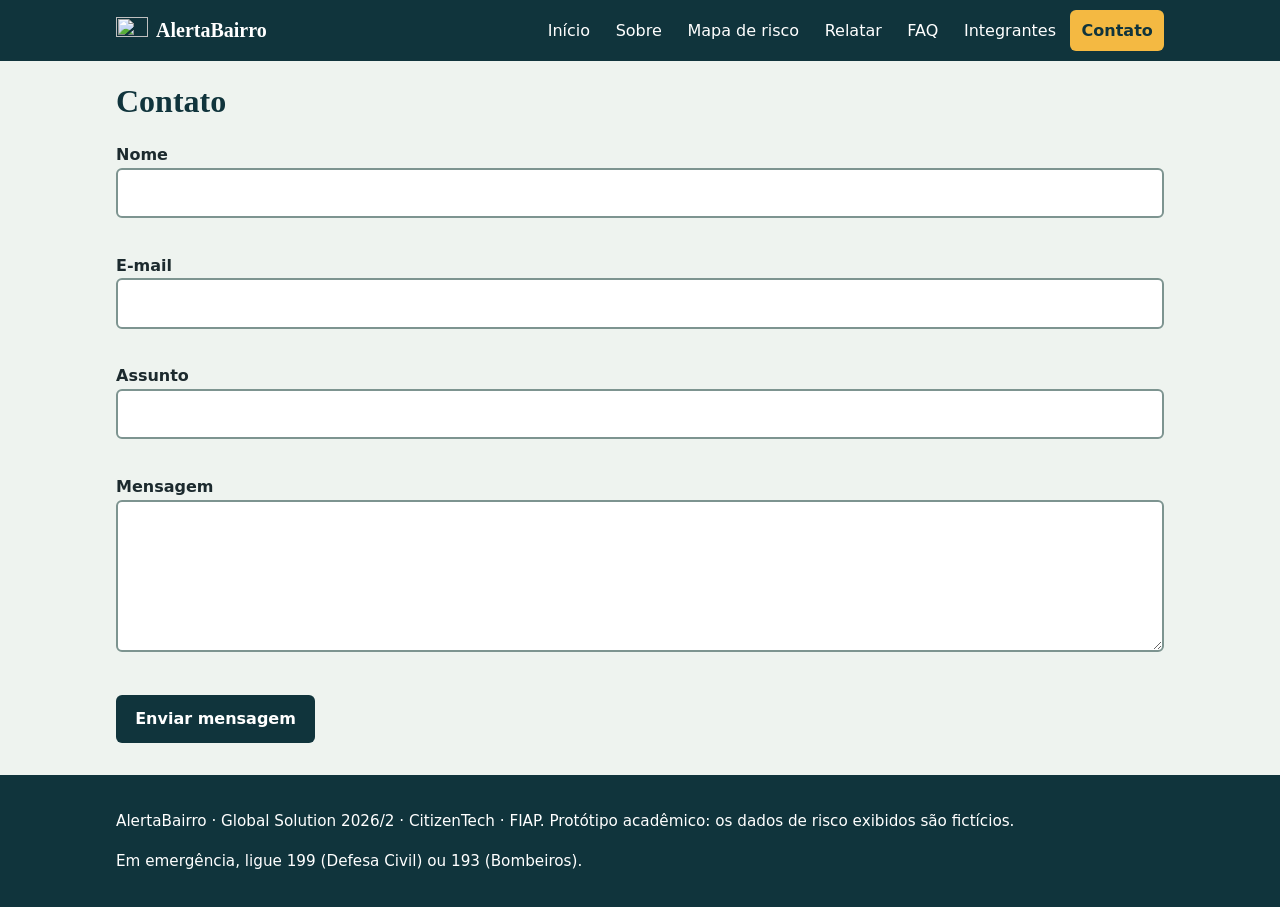
==== contato.html @ cb40888a "feat: criação das páginas e utilização de JS e CSS no projeto" ====
<!DOCTYPE html>
<html lang="pt-BR">
<head>
  <meta charset="UTF-8">
  <meta name="viewport" content="width=device-width, initial-scale=1">
  <title>Contato | AlertaBairro</title>
  <meta name="description" content="AlertaBairro: alerta comunitário de enchentes, rua a rua, para o Jardim Pantanal e região.">
  <link rel="icon" href="assets/img/logo.svg" type="image/svg+xml">
  <link rel="stylesheet" href="css/style.css">
</head>
<body>
  <a class="pular" href="#conteudo">Pular para o conteúdo</a>
  <header>
    <div class="barra">
      <a class="logo" href="index.html"><img src="assets/img/logo.svg" alt="" width="32" height="32">AlertaBairro</a>
      <button class="menu-toggle" type="button" aria-label="Abrir menu" aria-expanded="false" aria-controls="menu-principal">&#9776;</button>
      <nav id="menu-principal" aria-label="Menu principal"><ul><li><a href="index.html">Início</a></li><li><a href="sobre.html">Sobre</a></li><li><a href="mapa-risco.html">Mapa de risco</a></li><li><a href="relatar.html">Relatar</a></li><li><a href="faq.html">FAQ</a></li><li><a href="integrantes.html">Integrantes</a></li><li><a href="contato.html" aria-current="page">Contato</a></li></ul></nav>
    </div>
  </header>
  <main id="conteudo" class="container">
    <h1>Contato</h1>
    <form id="form-contato" novalidate>
      <label for="nome">Nome</label><input id="nome" name="nome" type="text" autocomplete="name"><span class="erro" id="erro-nome"></span>
      <label for="email">E-mail</label><input id="email" name="email" type="email" autocomplete="email"><span class="erro" id="erro-email"></span>
      <label for="assunto">Assunto</label><input id="assunto" name="assunto" type="text"><span class="erro" id="erro-assunto"></span>
      <label for="mensagem">Mensagem</label><textarea id="mensagem" name="mensagem" rows="5"></textarea><span class="erro" id="erro-mensagem"></span>
      <p><button class="botao" type="submit">Enviar mensagem</button></p>
      <p id="aviso-form" class="aviso" role="status" aria-live="polite"></p>
    </form>
  </main>
  <footer>
    <div class="container">
      <p>AlertaBairro · Global Solution 2026/2 · CitizenTech · FIAP. Protótipo acadêmico: os dados de risco exibidos são fictícios.</p>
      <p>Em emergência, ligue 199 (Defesa Civil) ou 193 (Bombeiros).</p>
    </div>
  </footer>
</body>
</html>
---- css/style.css ----
/* ==========================================================================
   AlertaBairro - folha de estilos única do site
   --------------------------------------------------------------------------
   ÍNDICE
    1. Variáveis de cor
    2. Base (reset, texto, títulos, imagens, links)
    3. Acessibilidade (foco e link "pular para o conteúdo")
    4. Layout geral (container e seções)
    5. Cabeçalho e menu
    6. Botões
    7. Página inicial (destaque, régua de nível, dados)
    8. Cartões e grades
    9. Selos de risco
   10. Formulários
   11. Mensagens de aviso
   12. Filtros do mapa de risco
   13. Acordeão do FAQ
   14. Página de integrantes
   15. Rodapé
   16. Responsividade (media queries)
   ========================================================================== */


/* 1. VARIÁVEIS DE COR
   Todas as cores do site ficam aqui. Para mudar a identidade visual,
   basta alterar estes valores: o resto do arquivo usa var(--nome). */
:root {
  --tinta: #10343c;    /* azul-petróleo escuro: cabeçalho, rodapé e títulos */
  --agua: #1f7a8c;     /* azul água: links e destaques */
  --fundo: #eef3ef;    /* cinza-esverdeado claro: fundo das páginas */
  --lama: #4a3f35;     /* marrom: borda da régua de nível */
  --amarelo: #f4b942;  /* amarelo de alerta: menu ativo, foco e risco médio */
  --perigo: #b3261e;   /* vermelho: erros, números do problema e risco crítico */
  --ok: #1b7f3b;       /* verde: campo válido e risco baixo */
  --texto: #1c2a2e;    /* cor do texto corrido */
}


/* 2. BASE
   Regras que valem para o site inteiro. */
* {
  box-sizing: border-box;  /* padding e borda não aumentam a largura do elemento */
}

body {
  margin: 0;
  font-family: system-ui, -apple-system, "Segoe UI", Roboto, sans-serif;  /* fonte do sistema: carrega rápido */
  color: var(--texto);
  background: var(--fundo);
  line-height: 1.6;  /* espaço entre linhas confortável para leitura */
}

h1, h2, h3 {
  font-family: Georgia, "Times New Roman", serif;  /* títulos com serifa, para dar personalidade */
  line-height: 1.2;
  color: var(--tinta);
}

img {
  max-width: 100%;  /* imagens nunca passam da largura da tela */
  height: auto;
}

a {
  color: var(--agua);
}


/* 3. ACESSIBILIDADE */

/* Contorno amarelo visível quando o elemento é focado pelo teclado (tecla Tab) */
a:focus-visible,
button:focus-visible,
input:focus-visible,
select:focus-visible,
textarea:focus-visible {
  outline: 3px solid var(--amarelo);
  outline-offset: 2px;
}

/* Link "Pular para o conteúdo": escondido fora da tela até receber foco do teclado */
.pular {
  position: absolute;
  left: -999px;
}

.pular:focus {
  left: 1rem;
  top: 1rem;
  background: #fff;
  padding: .5rem;
  z-index: 20;
}


/* 4. LAYOUT GERAL */

/* Centraliza o conteúdo e limita a largura em telas grandes */
.container {
  max-width: 1080px;
  margin: 0 auto;
  padding: 0 1rem;
}

/* Espaçamento vertical entre blocos de conteúdo */
section {
  padding: 1.5rem 0;
}


/* 5. CABEÇALHO E MENU */

header {
  background: var(--tinta);
}

/* Linha do cabeçalho: logo à esquerda, menu à direita.
   flex-wrap permite que o menu desça para a linha de baixo no celular. */
.barra {
  display: flex;
  flex-wrap: wrap;
  align-items: center;
  justify-content: space-between;
  max-width: 1080px;
  margin: 0 auto;
  padding: .6rem 1rem;
}

.logo {
  display: flex;
  align-items: center;
  gap: .5rem;
  color: #fff;
  text-decoration: none;
  font-family: Georgia, serif;
  font-size: 1.25rem;
  font-weight: 700;
}

/* Botão hambúrguer: escondido no computador, aparece só no celular (ver seção 16) */
.menu-toggle {
  display: none;
  background: none;
  border: 2px solid #fff;
  color: #fff;
  border-radius: 8px;
  font-size: 1.3rem;
  padding: .2rem .65rem;
  cursor: pointer;
}

/* Lista de links do menu, em linha */
nav ul {
  list-style: none;
  display: flex;
  flex-wrap: wrap;
  gap: .2rem;
  margin: 0;
  padding: 0;
}

nav a {
  display: block;
  color: #fff;
  text-decoration: none;
  padding: .5rem .7rem;
  border-radius: 6px;
}

nav a:hover {
  background: var(--agua);
}

/* Página atual: fica destacada em amarelo (atributo aria-current no HTML) */
nav a[aria-current="page"] {
  background: var(--amarelo);
  color: var(--tinta);
  font-weight: 700;
}


/* 6. BOTÕES */

/* Botão padrão (escuro) */
.botao {
  display: inline-block;
  background: var(--tinta);
  color: #fff;
  font: inherit;
  font-weight: 700;
  padding: .7rem 1.2rem;
  border: 0;
  border-radius: 6px;
  text-decoration: none;
  cursor: pointer;
}

/* Variação clara, com borda: usada como botão secundário */
.botao-claro {
  background: #fff;
  color: var(--tinta);
  border: 2px solid var(--tinta);
}


/* 7. PÁGINA INICIAL */

/* Destaque do topo: texto à esquerda e régua à direita (duas colunas) */
.hero {
  padding: 2.5rem 0;
  display: grid;
  gap: 2rem;
  grid-template-columns: 1.2fr 1fr;
  align-items: center;
}

.hero h1 {
  font-size: clamp(2rem, 5vw, 3rem);  /* o tamanho se adapta à largura da tela */
  margin: 0 0 .75rem;
}

/* Régua de nível da água: lista vertical com uma borda marrom, como uma régua de cota */
.regua {
  list-style: none;
  margin: 0;
  padding: 0;
  border-left: 8px solid var(--lama);
  background: #fff;
}

.regua li {
  padding: .55rem .9rem;
  border-bottom: 1px dashed #b9c7c3;
}

.regua li:last-child {
  border-bottom: 0;
}

/* Cor de cada nível da régua (0 = seco ... 4 = invadiu casas).
   A margem negativa faz a faixa colorida cobrir a borda marrom. */
.n0 { border-left: 8px solid #1b7f3b; margin-left: -8px; }
.n1 { border-left: 8px solid #7aa23a; margin-left: -8px; }
.n2 { border-left: 8px solid var(--amarelo); margin-left: -8px; }
.n3 { border-left: 8px solid #d9731a; margin-left: -8px; }
.n4 { border-left: 8px solid var(--perigo); margin-left: -8px; }

/* Bloco "O problema em dados": número grande (dt) e explicação (dd) */
.dados {
  display: grid;
  gap: 1rem 2rem;
  grid-template-columns: repeat(auto-fit, minmax(240px, 1fr));  /* as colunas se ajustam sozinhas */
}

.dados dt {
  font-family: Georgia, serif;
  font-size: 1.8rem;
  font-weight: 700;
  color: var(--perigo);
}

.dados dd {
  margin: 0 0 .5rem;
}

/* Texto pequeno com a citação das fontes */
.fonte {
  font-size: .9rem;
  color: #455a5f;
}


/* 8. CARTÕES E GRADES */

/* Grade que distribui os cartões em quantas colunas couberem na tela */
.grade {
  display: grid;
  gap: 1rem;
  grid-template-columns: repeat(auto-fit, minmax(230px, 1fr));
}

/* Cartão branco com borda suave: usado em "Como funciona", mapa de risco e integrantes */
.cartao {
  background: #fff;
  border: 1px solid #cdd9d5;
  border-radius: 8px;
  padding: 1.1rem;
}


/* 9. SELOS DE RISCO
   O JavaScript (js/risco.js) aplica estas classes conforme o nível calculado. */
.selo {
  display: inline-block;
  padding: .1rem .6rem;
  border-radius: 999px;  /* formato de pílula */
  font-size: .9rem;
  font-weight: 700;
}

.risco-baixo   { background: var(--ok);     color: #fff; }
.risco-medio   { background: var(--amarelo); color: var(--tinta); }
.risco-alto    { background: #b45309;       color: #fff; }
.risco-critico { background: var(--perigo); color: #fff; }


/* 10. FORMULÁRIOS
   Usados nas páginas de contato e de relato. */
label,
legend {
  font-weight: 600;
}

label {
  display: block;
  margin-top: 1rem;
}

/* Campos de texto, listas e áreas de texto ocupam toda a largura */
input,
select,
textarea {
  width: 100%;
  padding: .65rem;
  font: inherit;
  border: 2px solid #7d9490;
  border-radius: 6px;
  background: #fff;
}

/* Botões de opção e caixas de marcação mantêm o tamanho natural */
input[type="radio"],
input[type="checkbox"] {
  width: auto;
  margin-right: .5rem;
}

/* Rótulo de uma opção (rádio ou checkbox): texto normal, menos espaço em cima */
.opcao {
  font-weight: 400;
  margin-top: .4rem;
}

fieldset {
  border: 2px solid #7d9490;
  border-radius: 6px;
  margin: 1rem 0 0;
}

/* Estados de validação, aplicados pelo js/contato.js */
.invalido { border-color: var(--perigo); }
.valido   { border-color: var(--ok); }

/* Mensagem de erro embaixo de cada campo (reserva espaço para a tela não "pular") */
.erro {
  display: block;
  min-height: 1.3em;
  color: var(--perigo);
  font-size: .9rem;
}


/* 11. MENSAGENS DE AVISO
   Caixa de resultado do formulário e do simulador de relato. */
.aviso {
  margin-top: 1rem;
  padding: .8rem 1rem;
  border-radius: 6px;
  font-weight: 600;
}

/* Quando está vazia, a caixa não aparece */
.aviso:empty {
  display: none;
}

.aviso-ok   { background: #d9f0df; color: #124d25; }  /* sucesso */
.aviso-erro { background: #f9dcd9; color: #7a1710; }  /* erro */


/* 12. FILTROS DO MAPA DE RISCO */

/* Dois filtros lado a lado (bairro e nível) */
.filtros {
  display: grid;
  gap: 1rem;
  grid-template-columns: 1fr 1fr;
  max-width: 640px;
}


/* 13. ACORDEÃO DO FAQ
   Cada pergunta é um botão; o js/menu.js mostra e esconde a resposta. */
.acordeao-botao {
  display: block;
  width: 100%;
  text-align: left;
  font: inherit;
  font-weight: 700;
  background: #fff;
  border: 2px solid #cdd9d5;
  border-radius: 6px;
  padding: .8rem 1rem;
  margin-top: .6rem;
  cursor: pointer;
}

/* Pergunta aberta: borda azul */
.acordeao-botao[aria-expanded="true"] {
  border-color: var(--agua);
}

.acordeao-painel {
  padding: .6rem 1rem;
}


/* 14. PÁGINA DE INTEGRANTES */

/* Foto redonda de cada integrante */
.avatar {
  width: 96px;
  height: 96px;
  border-radius: 50%;
  background: #d6e4e0;
}


/* 15. RODAPÉ */
footer {
  background: var(--tinta);
  color: #fff;
  padding: 1.2rem 0;
  margin-top: 2rem;
  font-size: .95rem;
}

footer a {
  color: #fff;
}


/* 16. RESPONSIVIDADE */

/* Tablets e celulares (até 900 px): menu vira hambúrguer e o destaque vira uma coluna */
@media (max-width: 900px) {
  .menu-toggle {
    display: block;  /* mostra o botão hambúrguer */
  }

  /* Menu começa escondido e ocupa a linha inteira quando aberto (classe "aberto" via JS) */
  nav {
    display: none;
    flex-basis: 100%;
  }

  nav.aberto {
    display: block;
  }

  nav ul {
    flex-direction: column;  /* links um embaixo do outro */
    padding: .4rem 0 .6rem;
  }

  .hero {
    grid-template-columns: 1fr;
  }
}

/* Celulares pequenos (até 480 px): filtros um embaixo do outro */
@media (max-width: 480px) {
  .filtros {
    grid-template-columns: 1fr;
  }
}
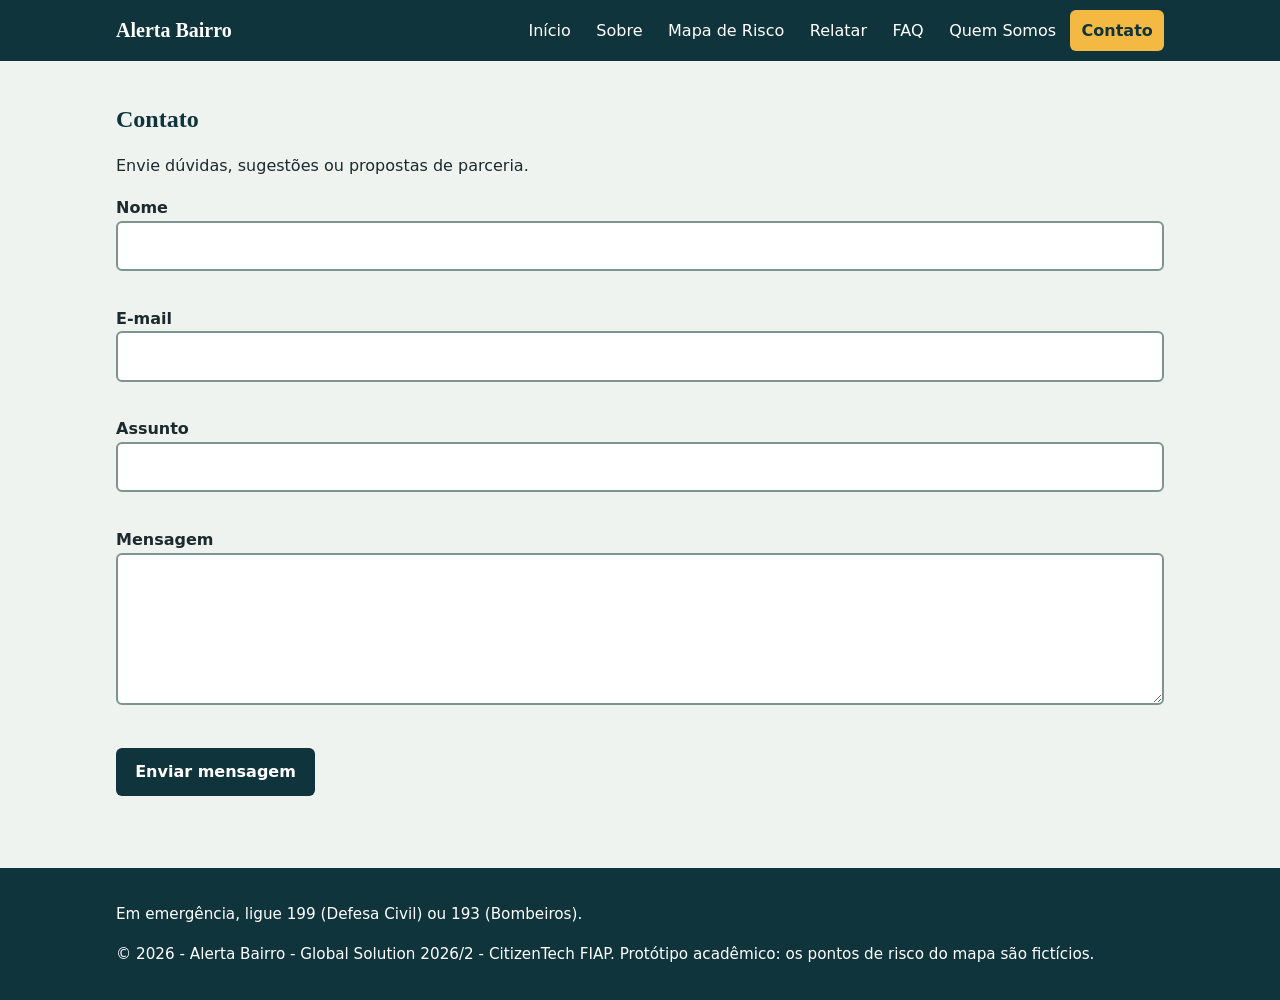
==== commit 268db3ce: "feat: atualizações" ====
--- a/contato.html
+++ b/contato.html
@@ -1,38 +1,86 @@
-<!DOCTYPE html>
-<html lang="pt-BR">
+<!doctype html>
+<html lang="pt-br">
 <head>
-  <meta charset="UTF-8">
-  <meta name="viewport" content="width=device-width, initial-scale=1">
-  <title>Contato | AlertaBairro</title>
-  <meta name="description" content="AlertaBairro: alerta comunitário de enchentes, rua a rua, para o Jardim Pantanal e região.">
-  <link rel="icon" href="assets/img/logo.svg" type="image/svg+xml">
-  <link rel="stylesheet" href="css/style.css">
+    <meta charset="UTF-8">
+    <meta name="viewport" content="width=device-width, initial-scale=1.0">
+    <meta name="description" content="Alerta Bairro: alerta comunitário de enchentes, rua a rua, para o Jardim Pantanal e região.">
+    <title>Contato | Alerta Bairro</title>
+    <link rel="icon" href="assets/img/logo.svg" type="image/svg+xml">
+    <link rel="stylesheet" href="css/style.css">
+    <link rel="stylesheet" href="css/menu.css">
+
+    <script src="js/menu.js" defer></script>
+    <script src="js/contato.js" defer></script>
 </head>
 <body>
-  <a class="pular" href="#conteudo">Pular para o conteúdo</a>
-  <header>
-    <div class="barra">
-      <a class="logo" href="index.html"><img src="assets/img/logo.svg" alt="" width="32" height="32">AlertaBairro</a>
-      <button class="menu-toggle" type="button" aria-label="Abrir menu" aria-expanded="false" aria-controls="menu-principal">&#9776;</button>
-      <nav id="menu-principal" aria-label="Menu principal"><ul><li><a href="index.html">Início</a></li><li><a href="sobre.html">Sobre</a></li><li><a href="mapa-risco.html">Mapa de risco</a></li><li><a href="relatar.html">Relatar</a></li><li><a href="faq.html">FAQ</a></li><li><a href="integrantes.html">Integrantes</a></li><li><a href="contato.html" aria-current="page">Contato</a></li></ul></nav>
-    </div>
-  </header>
-  <main id="conteudo" class="container">
-    <h1>Contato</h1>
-    <form id="form-contato" novalidate>
-      <label for="nome">Nome</label><input id="nome" name="nome" type="text" autocomplete="name"><span class="erro" id="erro-nome"></span>
-      <label for="email">E-mail</label><input id="email" name="email" type="email" autocomplete="email"><span class="erro" id="erro-email"></span>
-      <label for="assunto">Assunto</label><input id="assunto" name="assunto" type="text"><span class="erro" id="erro-assunto"></span>
-      <label for="mensagem">Mensagem</label><textarea id="mensagem" name="mensagem" rows="5"></textarea><span class="erro" id="erro-mensagem"></span>
-      <p><button class="botao" type="submit">Enviar mensagem</button></p>
-      <p id="aviso-form" class="aviso" role="status" aria-live="polite"></p>
-    </form>
-  </main>
-  <footer>
-    <div class="container">
-      <p>AlertaBairro · Global Solution 2026/2 · CitizenTech · FIAP. Protótipo acadêmico: os dados de risco exibidos são fictícios.</p>
-      <p>Em emergência, ligue 199 (Defesa Civil) ou 193 (Bombeiros).</p>
-    </div>
-  </footer>
+
+    <a class="pular" href="#conteudo">Pular para o conteúdo</a>
+
+    <header class="cabecalho">
+        <div class="container cabecalho-conteudo">
+            <a class="marca" href="index.html" aria-label="Alerta Bairro - Página inicial">
+                Alerta Bairro
+            </a>
+
+            <nav aria-label="Navegação principal">
+                <button id="botao-menu" class="hamburguer" type="button"
+                        aria-label="Abrir menu" aria-expanded="false" aria-controls="menu">
+                    <span></span>
+                    <span></span>
+                    <span></span>
+                </button>
+
+                <ul id="menu" class="menu">
+                    <li><a href="index.html">Início</a></li>
+                    <li><a href="sobre.html">Sobre</a></li>
+                    <li><a href="mapa-risco.html">Mapa de Risco</a></li>
+                    <li><a href="relatar.html">Relatar</a></li>
+                    <li><a href="faq.html">FAQ</a></li>
+                    <li><a href="integrantes.html">Quem Somos</a></li>
+                    <li><a href="contato.html" aria-current="page">Contato</a></li>
+                </ul>
+            </nav>
+        </div>
+    </header>
+
+    <main id="conteudo">
+        <!-- TÍTULO DA PÁGINA -->
+        <section class="secao container" aria-labelledby="titulo-pagina">
+            <h1 id="titulo-pagina">Contato</h1>
+            <p>Envie dúvidas, sugestões ou propostas de parceria.</p>
+
+            <form id="form-contato" novalidate>
+                <label for="nome">Nome</label>
+                <input id="nome" name="nome" type="text" autocomplete="name">
+                <span class="erro" id="erro-nome"></span>
+
+                <label for="email">E-mail</label>
+                <input id="email" name="email" type="email" autocomplete="email">
+                <span class="erro" id="erro-email"></span>
+
+                <label for="assunto">Assunto</label>
+                <input id="assunto" name="assunto" type="text">
+                <span class="erro" id="erro-assunto"></span>
+
+                <label for="mensagem">Mensagem</label>
+                <textarea id="mensagem" name="mensagem" rows="5"></textarea>
+                <span class="erro" id="erro-mensagem"></span>
+
+                <p>
+                    <button class="botao" type="submit">Enviar mensagem</button>
+                </p>
+                <p id="aviso-form" class="aviso" role="status" aria-live="polite"></p>
+            </form>
+        </section>
+    </main>
+
+    <!-- RODAPÉ -->
+    <footer class="rodape">
+        <div class="container">
+            <p>Em emergência, ligue 199 (Defesa Civil) ou 193 (Bombeiros).</p>
+            <p class="copyright">&copy; 2026 - Alerta Bairro - Global Solution 2026/2 - CitizenTech FIAP. Protótipo acadêmico: os pontos de risco do mapa são fictícios.</p>
+        </div>
+    </footer>
+
 </body>
 </html>
--- a/css/style.css
+++ b/css/style.css
@@ -6,7 +6,7 @@
     2. Base (reset, texto, títulos, imagens, links)
     3. Acessibilidade (foco e link "pular para o conteúdo")
     4. Layout geral (container e seções)
-    5. Cabeçalho e menu
+    5. Cabeçalho e menu (arquivo css/menu.css)
     6. Botões
     7. Página inicial (destaque, régua de nível, dados)
     8. Cartões e grades
@@ -25,44 +25,44 @@
    Todas as cores do site ficam aqui. Para mudar a identidade visual,
    basta alterar estes valores: o resto do arquivo usa var(--nome). */
 :root {
-  --tinta: #10343c;    /* azul-petróleo escuro: cabeçalho, rodapé e títulos */
-  --agua: #1f7a8c;     /* azul água: links e destaques */
-  --fundo: #eef3ef;    /* cinza-esverdeado claro: fundo das páginas */
-  --lama: #4a3f35;     /* marrom: borda da régua de nível */
-  --amarelo: #f4b942;  /* amarelo de alerta: menu ativo, foco e risco médio */
-  --perigo: #b3261e;   /* vermelho: erros, números do problema e risco crítico */
-  --ok: #1b7f3b;       /* verde: campo válido e risco baixo */
-  --texto: #1c2a2e;    /* cor do texto corrido */
+    --tinta: #10343c;    /* azul-petróleo escuro: cabeçalho, rodapé e títulos */
+    --agua: #1f7a8c;     /* azul água: links e destaques */
+    --fundo: #eef3ef;    /* cinza-esverdeado claro: fundo das páginas */
+    --lama: #4a3f35;     /* marrom: borda da régua de nível */
+    --amarelo: #f4b942;  /* amarelo de alerta: menu ativo, foco e risco médio */
+    --perigo: #b3261e;   /* vermelho: erros, números do problema e risco crítico */
+    --ok: #1b7f3b;       /* verde: campo válido e risco baixo */
+    --texto: #1c2a2e;    /* cor do texto corrido */
 }
 
 
 /* 2. BASE
    Regras que valem para o site inteiro. */
 * {
-  box-sizing: border-box;  /* padding e borda não aumentam a largura do elemento */
+    box-sizing: border-box;  /* padding e borda não aumentam a largura do elemento */
 }
 
 body {
-  margin: 0;
-  font-family: system-ui, -apple-system, "Segoe UI", Roboto, sans-serif;  /* fonte do sistema: carrega rápido */
-  color: var(--texto);
-  background: var(--fundo);
-  line-height: 1.6;  /* espaço entre linhas confortável para leitura */
+    margin: 0;
+    font-family: system-ui, -apple-system, "Segoe UI", Roboto, sans-serif;  /* fonte do sistema: carrega rápido */
+    color: var(--texto);
+    background: var(--fundo);
+    line-height: 1.6;  /* espaço entre linhas confortável para leitura */
 }
 
 h1, h2, h3 {
-  font-family: Georgia, "Times New Roman", serif;  /* títulos com serifa, para dar personalidade */
-  line-height: 1.2;
-  color: var(--tinta);
+    font-family: Georgia, "Times New Roman", serif;  /* títulos com serifa, para dar personalidade */
+    line-height: 1.2;
+    color: var(--tinta);
 }
 
 img {
-  max-width: 100%;  /* imagens nunca passam da largura da tela */
-  height: auto;
+    max-width: 100%;  /* imagens nunca passam da largura da tela */
+    height: auto;
 }
 
 a {
-  color: var(--agua);
+    color: var(--agua);
 }
 
 
@@ -74,22 +74,22 @@
 input:focus-visible,
 select:focus-visible,
 textarea:focus-visible {
-  outline: 3px solid var(--amarelo);
-  outline-offset: 2px;
+    outline: 3px solid var(--amarelo);
+    outline-offset: 2px;
 }
 
 /* Link "Pular para o conteúdo": escondido fora da tela até receber foco do teclado */
 .pular {
-  position: absolute;
-  left: -999px;
+    position: absolute;
+    left: -999px;
 }
 
 .pular:focus {
-  left: 1rem;
-  top: 1rem;
-  background: #fff;
-  padding: .5rem;
-  z-index: 20;
+    left: 1rem;
+    top: 1rem;
+    background: #fff;
+    padding: .5rem;
+    z-index: 20;
 }
 
 
@@ -97,109 +97,43 @@
 
 /* Centraliza o conteúdo e limita a largura em telas grandes */
 .container {
-  max-width: 1080px;
-  margin: 0 auto;
-  padding: 0 1rem;
+    max-width: 1080px;
+    margin: 0 auto;
+    padding: 0 1rem;
 }
 
 /* Espaçamento vertical entre blocos de conteúdo */
-section {
-  padding: 1.5rem 0;
-}
-
-
-/* 5. CABEÇALHO E MENU */
-
-header {
-  background: var(--tinta);
-}
-
-/* Linha do cabeçalho: logo à esquerda, menu à direita.
-   flex-wrap permite que o menu desça para a linha de baixo no celular. */
-.barra {
-  display: flex;
-  flex-wrap: wrap;
-  align-items: center;
-  justify-content: space-between;
-  max-width: 1080px;
-  margin: 0 auto;
-  padding: .6rem 1rem;
-}
-
-.logo {
-  display: flex;
-  align-items: center;
-  gap: .5rem;
-  color: #fff;
-  text-decoration: none;
-  font-family: Georgia, serif;
-  font-size: 1.25rem;
-  font-weight: 700;
-}
-
-/* Botão hambúrguer: escondido no computador, aparece só no celular (ver seção 16) */
-.menu-toggle {
-  display: none;
-  background: none;
-  border: 2px solid #fff;
-  color: #fff;
-  border-radius: 8px;
-  font-size: 1.3rem;
-  padding: .2rem .65rem;
-  cursor: pointer;
-}
-
-/* Lista de links do menu, em linha */
-nav ul {
-  list-style: none;
-  display: flex;
-  flex-wrap: wrap;
-  gap: .2rem;
-  margin: 0;
-  padding: 0;
-}
-
-nav a {
-  display: block;
-  color: #fff;
-  text-decoration: none;
-  padding: .5rem .7rem;
-  border-radius: 6px;
-}
-
-nav a:hover {
-  background: var(--agua);
-}
-
-/* Página atual: fica destacada em amarelo (atributo aria-current no HTML) */
-nav a[aria-current="page"] {
-  background: var(--amarelo);
-  color: var(--tinta);
-  font-weight: 700;
-}
+.secao {
+    padding-top: 1.5rem;
+    padding-bottom: 1.5rem;
+}
+
+
+/* 5. CABEÇALHO E MENU
+   Movido para o arquivo css/menu.css (logo, hambúrguer e links de navegação). */
 
 
 /* 6. BOTÕES */
 
 /* Botão padrão (escuro) */
 .botao {
-  display: inline-block;
-  background: var(--tinta);
-  color: #fff;
-  font: inherit;
-  font-weight: 700;
-  padding: .7rem 1.2rem;
-  border: 0;
-  border-radius: 6px;
-  text-decoration: none;
-  cursor: pointer;
+    display: inline-block;
+    background: var(--tinta);
+    color: #fff;
+    font: inherit;
+    font-weight: 700;
+    padding: .7rem 1.2rem;
+    border: 0;
+    border-radius: 6px;
+    text-decoration: none;
+    cursor: pointer;
 }
 
 /* Variação clara, com borda: usada como botão secundário */
-.botao-claro {
-  background: #fff;
-  color: var(--tinta);
-  border: 2px solid var(--tinta);
+.botao-secundario {
+    background: #fff;
+    color: var(--tinta);
+    border: 2px solid var(--tinta);
 }
 
 
@@ -207,34 +141,42 @@
 
 /* Destaque do topo: texto à esquerda e régua à direita (duas colunas) */
 .hero {
-  padding: 2.5rem 0;
-  display: grid;
-  gap: 2rem;
-  grid-template-columns: 1.2fr 1fr;
-  align-items: center;
+    padding-top: 2.5rem;
+    padding-bottom: 2.5rem;
+    display: grid;
+    gap: 2rem;
+    grid-template-columns: 1.2fr 1fr;
+    align-items: center;
 }
 
 .hero h1 {
-  font-size: clamp(2rem, 5vw, 3rem);  /* o tamanho se adapta à largura da tela */
-  margin: 0 0 .75rem;
+    font-size: clamp(2rem, 5vw, 3rem);  /* o tamanho se adapta à largura da tela */
+    margin: 0 0 .75rem;
+}
+
+/* Botões do destaque, lado a lado, com quebra de linha no celular */
+.hero-botoes {
+    display: flex;
+    flex-wrap: wrap;
+    gap: .75rem;
 }
 
 /* Régua de nível da água: lista vertical com uma borda marrom, como uma régua de cota */
 .regua {
-  list-style: none;
-  margin: 0;
-  padding: 0;
-  border-left: 8px solid var(--lama);
-  background: #fff;
+    list-style: none;
+    margin: 0;
+    padding: 0;
+    border-left: 8px solid var(--lama);
+    background: #fff;
 }
 
 .regua li {
-  padding: .55rem .9rem;
-  border-bottom: 1px dashed #b9c7c3;
+    padding: .55rem .9rem;
+    border-bottom: 1px dashed #b9c7c3;
 }
 
 .regua li:last-child {
-  border-bottom: 0;
+    border-bottom: 0;
 }
 
 /* Cor de cada nível da régua (0 = seco ... 4 = invadiu casas).
@@ -247,55 +189,55 @@
 
 /* Bloco "O problema em dados": número grande (dt) e explicação (dd) */
 .dados {
-  display: grid;
-  gap: 1rem 2rem;
-  grid-template-columns: repeat(auto-fit, minmax(240px, 1fr));  /* as colunas se ajustam sozinhas */
+    display: grid;
+    gap: 1rem 2rem;
+    grid-template-columns: repeat(auto-fit, minmax(240px, 1fr));  /* as colunas se ajustam sozinhas */
 }
 
 .dados dt {
-  font-family: Georgia, serif;
-  font-size: 1.8rem;
-  font-weight: 700;
-  color: var(--perigo);
+    font-family: Georgia, serif;
+    font-size: 1.8rem;
+    font-weight: 700;
+    color: var(--perigo);
 }
 
 .dados dd {
-  margin: 0 0 .5rem;
+    margin: 0 0 .5rem;
 }
 
 /* Texto pequeno com a citação das fontes */
 .fonte {
-  font-size: .9rem;
-  color: #455a5f;
+    font-size: .9rem;
+    color: #455a5f;
 }
 
 
 /* 8. CARTÕES E GRADES */
 
 /* Grade que distribui os cartões em quantas colunas couberem na tela */
-.grade {
-  display: grid;
-  gap: 1rem;
-  grid-template-columns: repeat(auto-fit, minmax(230px, 1fr));
+.grade-cards {
+    display: grid;
+    gap: 1rem;
+    grid-template-columns: repeat(auto-fit, minmax(230px, 1fr));
 }
 
 /* Cartão branco com borda suave: usado em "Como funciona", mapa de risco e integrantes */
 .cartao {
-  background: #fff;
-  border: 1px solid #cdd9d5;
-  border-radius: 8px;
-  padding: 1.1rem;
+    background: #fff;
+    border: 1px solid #cdd9d5;
+    border-radius: 8px;
+    padding: 1.1rem;
 }
 
 
 /* 9. SELOS DE RISCO
    O JavaScript (js/risco.js) aplica estas classes conforme o nível calculado. */
 .selo {
-  display: inline-block;
-  padding: .1rem .6rem;
-  border-radius: 999px;  /* formato de pílula */
-  font-size: .9rem;
-  font-weight: 700;
+    display: inline-block;
+    padding: .1rem .6rem;
+    border-radius: 999px;  /* formato de pílula */
+    font-size: .9rem;
+    font-weight: 700;
 }
 
 .risco-baixo   { background: var(--ok);     color: #fff; }
@@ -308,43 +250,43 @@
    Usados nas páginas de contato e de relato. */
 label,
 legend {
-  font-weight: 600;
+    font-weight: 600;
 }
 
 label {
-  display: block;
-  margin-top: 1rem;
+    display: block;
+    margin-top: 1rem;
 }
 
 /* Campos de texto, listas e áreas de texto ocupam toda a largura */
 input,
 select,
 textarea {
-  width: 100%;
-  padding: .65rem;
-  font: inherit;
-  border: 2px solid #7d9490;
-  border-radius: 6px;
-  background: #fff;
+    width: 100%;
+    padding: .65rem;
+    font: inherit;
+    border: 2px solid #7d9490;
+    border-radius: 6px;
+    background: #fff;
 }
 
 /* Botões de opção e caixas de marcação mantêm o tamanho natural */
 input[type="radio"],
 input[type="checkbox"] {
-  width: auto;
-  margin-right: .5rem;
+    width: auto;
+    margin-right: .5rem;
 }
 
 /* Rótulo de uma opção (rádio ou checkbox): texto normal, menos espaço em cima */
 .opcao {
-  font-weight: 400;
-  margin-top: .4rem;
+    font-weight: 400;
+    margin-top: .4rem;
 }
 
 fieldset {
-  border: 2px solid #7d9490;
-  border-radius: 6px;
-  margin: 1rem 0 0;
+    border: 2px solid #7d9490;
+    border-radius: 6px;
+    margin: 1rem 0 0;
 }
 
 /* Estados de validação, aplicados pelo js/contato.js */
@@ -353,25 +295,25 @@
 
 /* Mensagem de erro embaixo de cada campo (reserva espaço para a tela não "pular") */
 .erro {
-  display: block;
-  min-height: 1.3em;
-  color: var(--perigo);
-  font-size: .9rem;
+    display: block;
+    min-height: 1.3em;
+    color: var(--perigo);
+    font-size: .9rem;
 }
 
 
 /* 11. MENSAGENS DE AVISO
    Caixa de resultado do formulário e do simulador de relato. */
 .aviso {
-  margin-top: 1rem;
-  padding: .8rem 1rem;
-  border-radius: 6px;
-  font-weight: 600;
+    margin-top: 1rem;
+    padding: .8rem 1rem;
+    border-radius: 6px;
+    font-weight: 600;
 }
 
 /* Quando está vazia, a caixa não aparece */
 .aviso:empty {
-  display: none;
+    display: none;
 }
 
 .aviso-ok   { background: #d9f0df; color: #124d25; }  /* sucesso */
@@ -382,36 +324,36 @@
 
 /* Dois filtros lado a lado (bairro e nível) */
 .filtros {
-  display: grid;
-  gap: 1rem;
-  grid-template-columns: 1fr 1fr;
-  max-width: 640px;
+    display: grid;
+    gap: 1rem;
+    grid-template-columns: 1fr 1fr;
+    max-width: 640px;
 }
 
 
 /* 13. ACORDEÃO DO FAQ
    Cada pergunta é um botão; o js/menu.js mostra e esconde a resposta. */
 .acordeao-botao {
-  display: block;
-  width: 100%;
-  text-align: left;
-  font: inherit;
-  font-weight: 700;
-  background: #fff;
-  border: 2px solid #cdd9d5;
-  border-radius: 6px;
-  padding: .8rem 1rem;
-  margin-top: .6rem;
-  cursor: pointer;
+    display: block;
+    width: 100%;
+    text-align: left;
+    font: inherit;
+    font-weight: 700;
+    background: #fff;
+    border: 2px solid #cdd9d5;
+    border-radius: 6px;
+    padding: .8rem 1rem;
+    margin-top: .6rem;
+    cursor: pointer;
 }
 
 /* Pergunta aberta: borda azul */
 .acordeao-botao[aria-expanded="true"] {
-  border-color: var(--agua);
+    border-color: var(--agua);
 }
 
 .acordeao-painel {
-  padding: .6rem 1rem;
+    padding: .6rem 1rem;
 }
 
 
@@ -419,58 +361,40 @@
 
 /* Foto redonda de cada integrante */
 .avatar {
-  width: 96px;
-  height: 96px;
-  border-radius: 50%;
-  background: #d6e4e0;
+    width: 96px;
+    height: 96px;
+    border-radius: 50%;
+    background: #d6e4e0;
 }
 
 
 /* 15. RODAPÉ */
-footer {
-  background: var(--tinta);
-  color: #fff;
-  padding: 1.2rem 0;
-  margin-top: 2rem;
-  font-size: .95rem;
-}
-
-footer a {
-  color: #fff;
+.rodape {
+    background: var(--tinta);
+    color: #fff;
+    padding: 1.2rem 0;
+    margin-top: 2rem;
+    font-size: .95rem;
+}
+
+.rodape a {
+    color: #fff;
 }
 
 
 /* 16. RESPONSIVIDADE */
 
-/* Tablets e celulares (até 900 px): menu vira hambúrguer e o destaque vira uma coluna */
+/* Tablets e celulares (até 900 px): o destaque vira uma coluna.
+   O comportamento do menu hambúrguer fica em css/menu.css. */
 @media (max-width: 900px) {
-  .menu-toggle {
-    display: block;  /* mostra o botão hambúrguer */
-  }
-
-  /* Menu começa escondido e ocupa a linha inteira quando aberto (classe "aberto" via JS) */
-  nav {
-    display: none;
-    flex-basis: 100%;
-  }
-
-  nav.aberto {
-    display: block;
-  }
-
-  nav ul {
-    flex-direction: column;  /* links um embaixo do outro */
-    padding: .4rem 0 .6rem;
-  }
-
-  .hero {
-    grid-template-columns: 1fr;
-  }
+    .hero {
+        grid-template-columns: 1fr;
+    }
 }
 
 /* Celulares pequenos (até 480 px): filtros um embaixo do outro */
 @media (max-width: 480px) {
-  .filtros {
-    grid-template-columns: 1fr;
-  }
+    .filtros {
+        grid-template-columns: 1fr;
+    }
 }
--- a/css/menu.css
+++ b/css/menu.css
@@ -0,0 +1,119 @@
+/* ==========================================================================
+   AlertaBairro - cabeçalho e menu de navegação
+   --------------------------------------------------------------------------
+   ÍNDICE
+    1. Cabeçalho
+    2. Marca (logo)
+    3. Botão hambúrguer
+    4. Menu de links
+    5. Responsividade do menu
+   Usa as variáveis de cor definidas em css/style.css.
+   ========================================================================== */
+
+
+/* 1. CABEÇALHO
+   Faixa escura do topo. O conteúdo interno usa a classe .container (style.css). */
+.cabecalho {
+    background: var(--tinta);
+}
+
+/* Logo à esquerda e menu à direita. position: relative serve de
+   referência para o menu aberto no celular (seção 5). */
+.cabecalho-conteudo {
+    display: flex;
+    align-items: center;
+    justify-content: space-between;
+    position: relative;
+    padding-top: .6rem;
+    padding-bottom: .6rem;
+}
+
+
+/* 2. MARCA (LOGO) */
+.marca {
+    display: flex;
+    align-items: center;
+    gap: .5rem;
+    color: #fff;
+    text-decoration: none;
+    font-family: Georgia, serif;
+    font-size: 1.25rem;
+    font-weight: 700;
+}
+
+
+/* 3. BOTÃO HAMBÚRGUER
+   Escondido no computador. Cada <span> do HTML vira uma das três barras. */
+.hamburguer {
+    display: none;
+    background: none;
+    border: 2px solid #fff;
+    border-radius: 8px;
+    padding: .5rem .55rem;
+    cursor: pointer;
+}
+
+.hamburguer span {
+    display: block;
+    width: 24px;
+    height: 3px;
+    margin: 4px 0;
+    background: #fff;
+    border-radius: 2px;
+}
+
+
+/* 4. MENU DE LINKS (computador): lista em linha */
+.menu {
+    list-style: none;
+    display: flex;
+    flex-wrap: wrap;
+    gap: .2rem;
+    margin: 0;
+    padding: 0;
+}
+
+.menu a {
+    display: block;
+    color: #fff;
+    text-decoration: none;
+    padding: .5rem .7rem;
+    border-radius: 6px;
+}
+
+.menu a:hover {
+    background: var(--agua);
+}
+
+/* Página atual: destacada em amarelo (atributo aria-current no HTML) */
+.menu a[aria-current="page"] {
+    background: var(--amarelo);
+    color: var(--tinta);
+    font-weight: 700;
+}
+
+
+/* 5. RESPONSIVIDADE DO MENU
+   Até 900 px: aparece o hambúrguer e o menu vira uma lista vertical que
+   abre sob o cabeçalho. O js/menu.js adiciona a classe "aberto". */
+@media (max-width: 900px) {
+    .hamburguer {
+        display: block;
+    }
+
+    .menu {
+        display: none;
+        position: absolute;
+        top: 100%;
+        left: 0;
+        right: 0;
+        z-index: 10;
+        flex-direction: column;
+        background: var(--tinta);
+        padding: .4rem 1rem .8rem;
+    }
+
+    .menu.aberto {
+        display: flex;
+    }
+}
